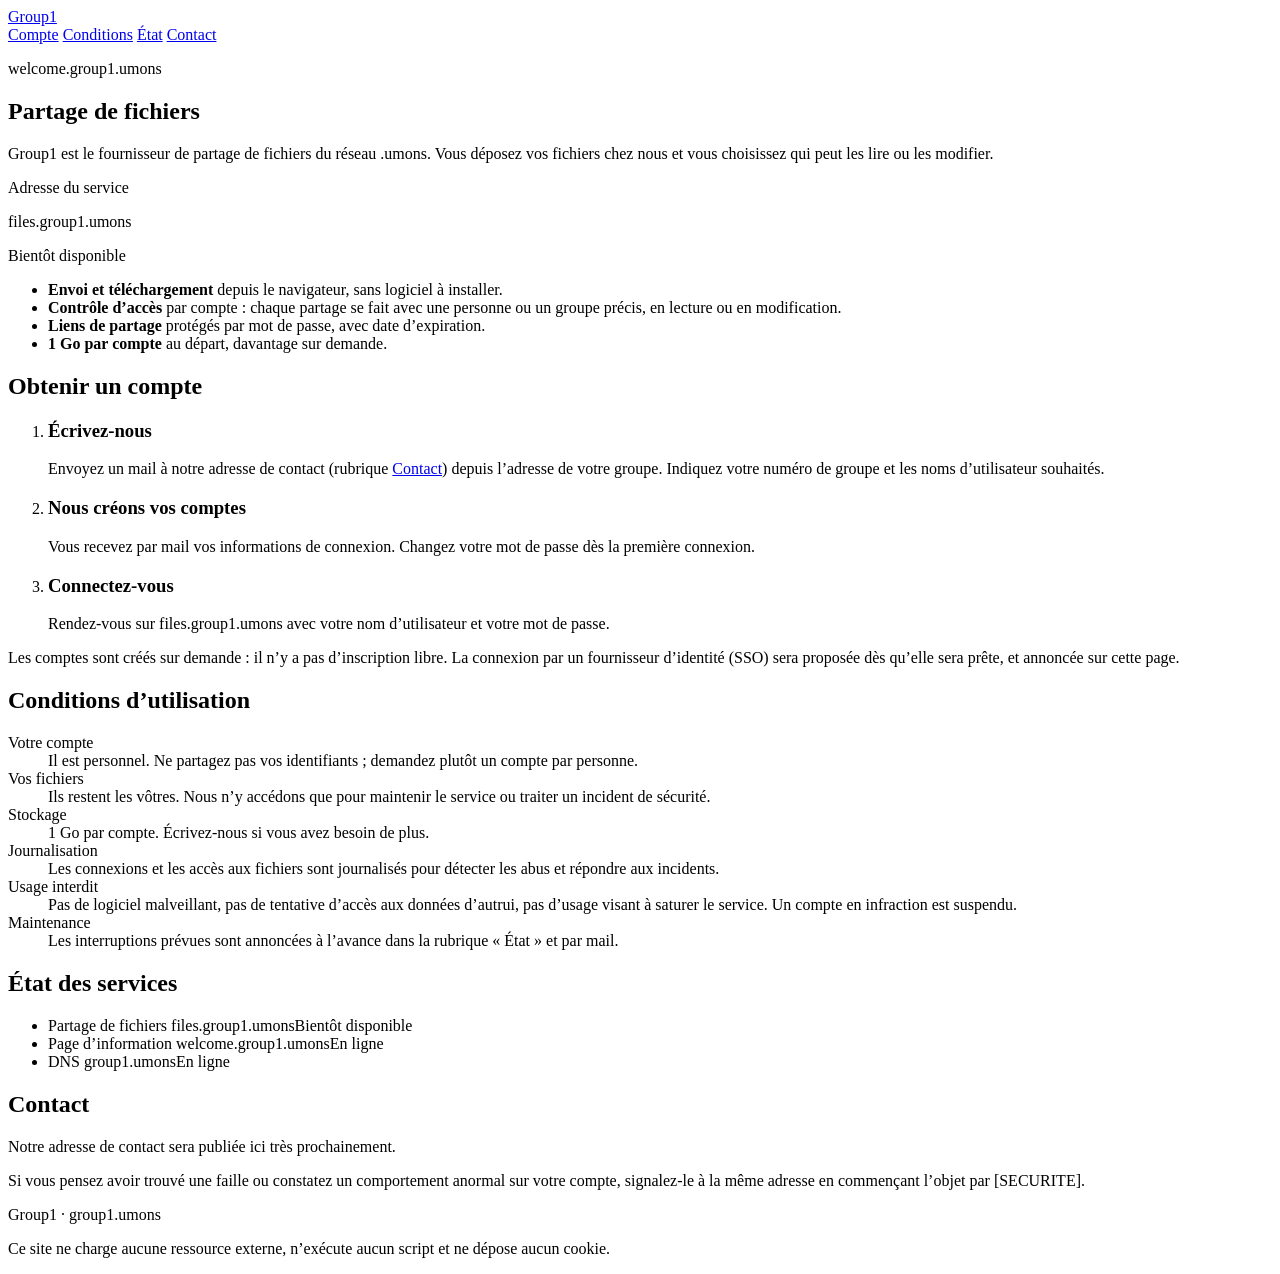
==== site/index.html @ 64a23eeb "Site welcome statique servi par nginx" ====
<!doctype html>
<html lang="fr">
<head>
  <meta charset="utf-8">
  <meta name="viewport" content="width=device-width, initial-scale=1">
  <title>Group1 – partage de fichiers</title>
  <meta name="description" content="Group1, fournisseur de partage de fichiers : présentation du service, création de compte, conditions et état.">
  <meta name="color-scheme" content="light dark">
  <link rel="icon" href="/static/img/favicon.svg" type="image/svg+xml">
  <link rel="stylesheet" href="/static/css/welcome.css">
</head>
<body>
<header class="top">
  <div class="wrap top-in">
    <a class="brand" href="/">Group1</a>
    <nav aria-label="Rubriques">
      <a href="/#compte">Compte</a>
      <a href="/#conditions">Conditions</a>
      <a href="/#etat">État</a>
      <a href="/#contact">Contact</a>
    </nav>
  </div>
</header>

<main class="wrap">
  <section id="service" class="intro">
    <p class="eyebrow">welcome.group1.umons</p>
    <h1>Partage de fichiers</h1>
    <p class="lead">Group1 est le fournisseur de partage de fichiers du réseau .umons. Vous déposez vos fichiers chez nous et vous choisissez qui peut les lire ou les modifier.</p>

    <!-- ===== ÉTAT DU SERVICE (1/2) ===== à modifier : voir README.md -->
    <div class="card service">
      <div>
        <p class="label">Adresse du service</p>
        <p class="host">files.group1.umons</p>
      </div>
      <p class="badge" data-state="bientot">Bientôt disponible</p>
      <!-- Bouton à décommenter quand le service est en ligne :
      <a class="btn" href="http://files.group1.umons" rel="noopener">Ouvrir le service</a>
      -->
    </div>

    <ul class="feats">
      <li><strong>Envoi et téléchargement</strong> depuis le navigateur, sans logiciel à installer.</li>
      <li><strong>Contrôle d’accès</strong> par compte : chaque partage se fait avec une personne ou un groupe précis, en lecture ou en modification.</li>
      <li><strong>Liens de partage</strong> protégés par mot de passe, avec date d’expiration.</li>
      <li><strong>1 Go par compte</strong> au départ, davantage sur demande.</li>
    </ul>
  </section>

  <section id="compte">
    <h2>Obtenir un compte</h2>
    <ol class="steps">
      <li>
        <h3>Écrivez-nous</h3>
        <p>Envoyez un mail à notre adresse de contact (rubrique <a href="/#contact">Contact</a>) depuis l’adresse de votre groupe. Indiquez votre numéro de groupe et les noms d’utilisateur souhaités.</p>
      </li>
      <li>
        <h3>Nous créons vos comptes</h3>
        <p>Vous recevez par mail vos informations de connexion. Changez votre mot de passe dès la première connexion.</p>
      </li>
      <li>
        <h3>Connectez-vous</h3>
        <p>Rendez-vous sur <span class="mono">files.group1.umons</span> avec votre nom d’utilisateur et votre mot de passe.</p>
      </li>
    </ol>
    <p class="note">Les comptes sont créés sur demande : il n’y a pas d’inscription libre. La connexion par un fournisseur d’identité (SSO) sera proposée dès qu’elle sera prête, et annoncée sur cette page.</p>
  </section>

  <section id="conditions">
    <h2>Conditions d’utilisation</h2>
    <dl class="terms">
      <div>
        <dt>Votre compte</dt>
        <dd>Il est personnel. Ne partagez pas vos identifiants ; demandez plutôt un compte par personne.</dd>
      </div>
      <div>
        <dt>Vos fichiers</dt>
        <dd>Ils restent les vôtres. Nous n’y accédons que pour maintenir le service ou traiter un incident de sécurité.</dd>
      </div>
      <div>
        <dt>Stockage</dt>
        <dd>1 Go par compte. Écrivez-nous si vous avez besoin de plus.</dd>
      </div>
      <div>
        <dt>Journalisation</dt>
        <dd>Les connexions et les accès aux fichiers sont journalisés pour détecter les abus et répondre aux incidents.</dd>
      </div>
      <div>
        <dt>Usage interdit</dt>
        <dd>Pas de logiciel malveillant, pas de tentative d’accès aux données d’autrui, pas d’usage visant à saturer le service. Un compte en infraction est suspendu.</dd>
      </div>
      <div>
        <dt>Maintenance</dt>
        <dd>Les interruptions prévues sont annoncées à l’avance dans la rubrique « État » et par mail.</dd>
      </div>
    </dl>
  </section>

  <section id="etat">
    <h2>État des services</h2>
    <!-- ===== ÉTAT DU SERVICE (2/2) ===== -->
    <ul class="status card">
      <li><span>Partage de fichiers <span class="mono dim">files.group1.umons</span></span><span class="badge" data-state="bientot">Bientôt disponible</span></li>
      <li><span>Page d’information <span class="mono dim">welcome.group1.umons</span></span><span class="badge" data-state="en_ligne">En ligne</span></li>
      <li><span>DNS <span class="mono dim">group1.umons</span></span><span class="badge" data-state="en_ligne">En ligne</span></li>
    </ul>
    <!-- Message de maintenance ou d'incident, à décommenter si besoin :
    <p class="note"><strong>Dernière information.</strong> Maintenance jeudi 19 novembre de 20h à 21h.</p>
    -->
  </section>

  <section id="contact">
    <h2>Contact</h2>
    <!-- ===== CONTACT ===== remplacer ce paragraphe quand l'adresse existe, par exemple :
    <p>Écrivez à <a href="mailto:contact@exemple.umons">contact@exemple.umons</a> pour une demande de compte, une augmentation de quota ou un problème d’accès. Nous répondons par mail.</p>
    -->
    <p>Notre adresse de contact sera publiée ici très prochainement.</p>
    <p>Si vous pensez avoir trouvé une faille ou constatez un comportement anormal sur votre compte, signalez-le à la même adresse en commençant l’objet par <span class="mono">[SECURITE]</span>.</p>
  </section>
</main>

<footer class="wrap foot">
  <p>Group1 · group1.umons</p>
  <p>Ce site ne charge aucune ressource externe, n’exécute aucun script et ne dépose aucun cookie.</p>
</footer>
</body>
</html>
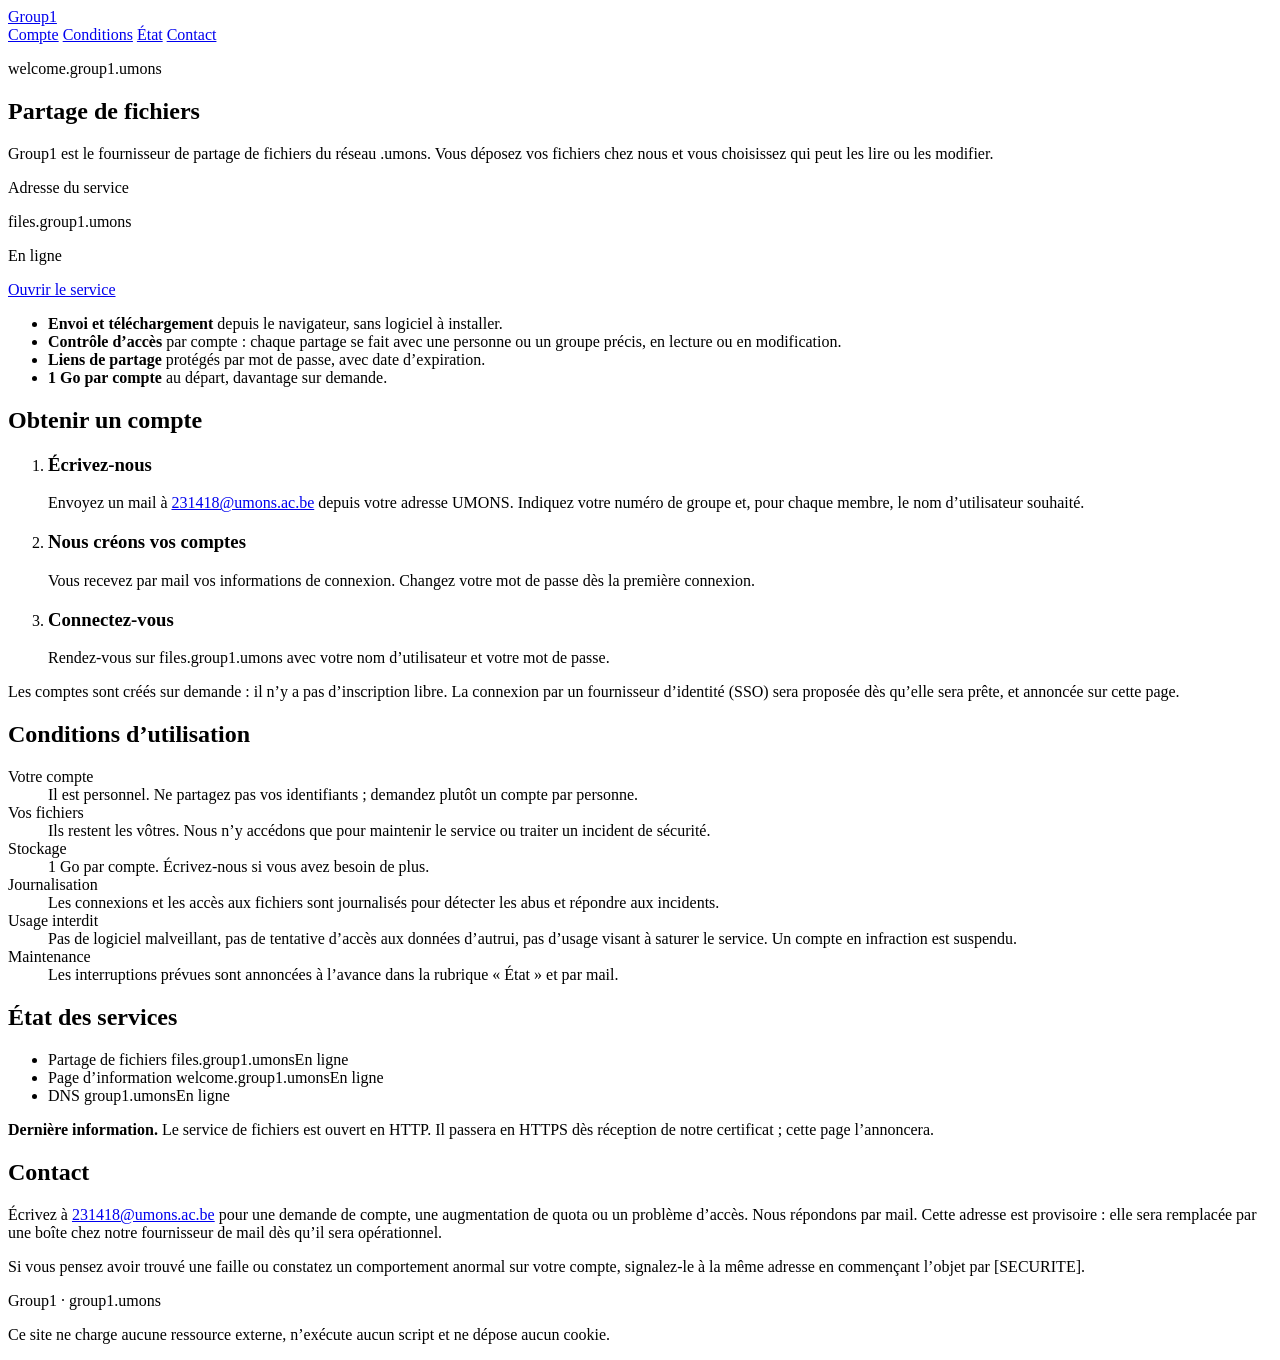
==== commit 7fb17dd7: "Service de fichiers en ligne, contact provisoire publié" ====
--- a/site/index.html
+++ b/site/index.html
@@ -34,10 +34,8 @@
         <p class="label">Adresse du service</p>
         <p class="host">files.group1.umons</p>
       </div>
-      <p class="badge" data-state="bientot">Bientôt disponible</p>
-      <!-- Bouton à décommenter quand le service est en ligne :
+      <p class="badge" data-state="en_ligne">En ligne</p>
       <a class="btn" href="http://files.group1.umons" rel="noopener">Ouvrir le service</a>
-      -->
     </div>
 
     <ul class="feats">
@@ -53,7 +51,7 @@
     <ol class="steps">
       <li>
         <h3>Écrivez-nous</h3>
-        <p>Envoyez un mail à notre adresse de contact (rubrique <a href="/#contact">Contact</a>) depuis l’adresse de votre groupe. Indiquez votre numéro de groupe et les noms d’utilisateur souhaités.</p>
+        <p>Envoyez un mail à <a href="mailto:231418@umons.ac.be">231418@umons.ac.be</a> depuis votre adresse UMONS. Indiquez votre numéro de groupe et, pour chaque membre, le nom d’utilisateur souhaité.</p>
       </li>
       <li>
         <h3>Nous créons vos comptes</h3>
@@ -101,13 +99,12 @@
     <h2>État des services</h2>
     <!-- ===== ÉTAT DU SERVICE (2/2) ===== -->
     <ul class="status card">
-      <li><span>Partage de fichiers <span class="mono dim">files.group1.umons</span></span><span class="badge" data-state="bientot">Bientôt disponible</span></li>
+      <li><span>Partage de fichiers <span class="mono dim">files.group1.umons</span></span><span class="badge" data-state="en_ligne">En ligne</span></li>
       <li><span>Page d’information <span class="mono dim">welcome.group1.umons</span></span><span class="badge" data-state="en_ligne">En ligne</span></li>
       <li><span>DNS <span class="mono dim">group1.umons</span></span><span class="badge" data-state="en_ligne">En ligne</span></li>
     </ul>
-    <!-- Message de maintenance ou d'incident, à décommenter si besoin :
-    <p class="note"><strong>Dernière information.</strong> Maintenance jeudi 19 novembre de 20h à 21h.</p>
-    -->
+    <!-- Message de maintenance ou d'incident : remplacer le texte de la note ci-dessous -->
+    <p class="note"><strong>Dernière information.</strong> Le service de fichiers est ouvert en HTTP. Il passera en HTTPS dès réception de notre certificat ; cette page l’annoncera.</p>
   </section>
 
   <section id="contact">
@@ -115,7 +112,7 @@
     <!-- ===== CONTACT ===== remplacer ce paragraphe quand l'adresse existe, par exemple :
     <p>Écrivez à <a href="mailto:contact@exemple.umons">contact@exemple.umons</a> pour une demande de compte, une augmentation de quota ou un problème d’accès. Nous répondons par mail.</p>
     -->
-    <p>Notre adresse de contact sera publiée ici très prochainement.</p>
+    <p>Écrivez à <a href="mailto:231418@umons.ac.be">231418@umons.ac.be</a> pour une demande de compte, une augmentation de quota ou un problème d’accès. Nous répondons par mail. Cette adresse est provisoire : elle sera remplacée par une boîte chez notre fournisseur de mail dès qu’il sera opérationnel.</p>
     <p>Si vous pensez avoir trouvé une faille ou constatez un comportement anormal sur votre compte, signalez-le à la même adresse en commençant l’objet par <span class="mono">[SECURITE]</span>.</p>
   </section>
 </main>
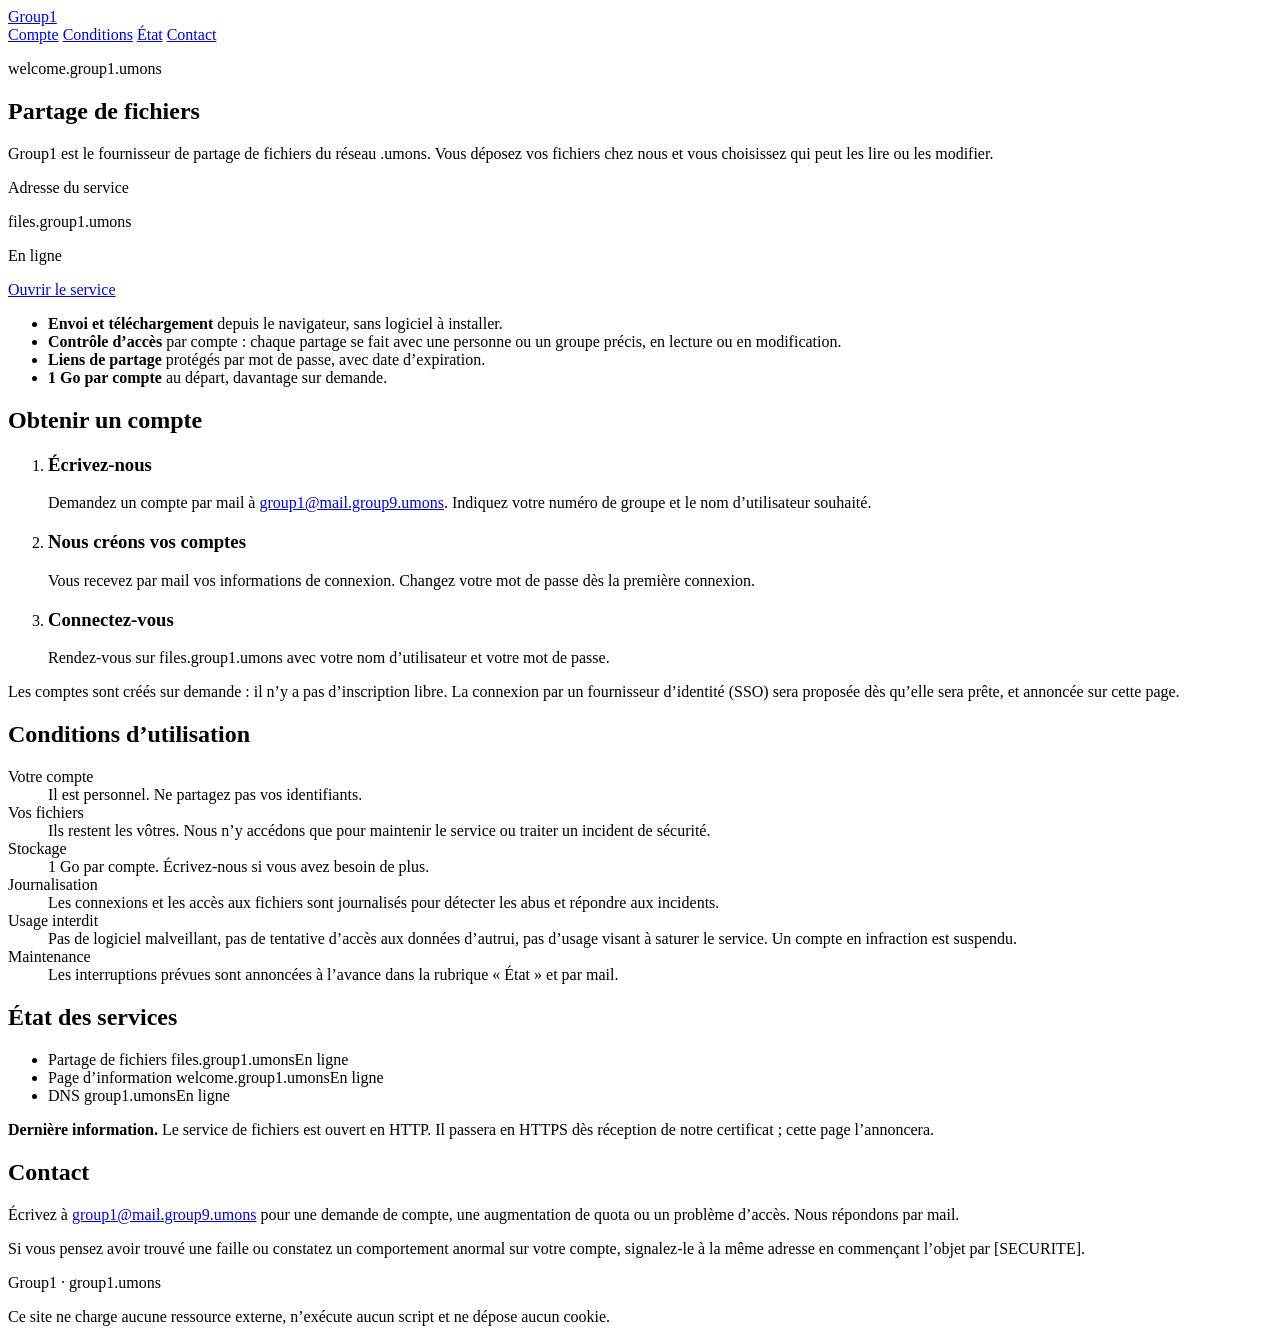
==== commit 6c580be9: "Contact via group1@mail.group9.umons, comptes sur demande" ====
--- a/site/index.html
+++ b/site/index.html
@@ -51,7 +51,7 @@
     <ol class="steps">
       <li>
         <h3>Écrivez-nous</h3>
-        <p>Envoyez un mail à <a href="mailto:231418@umons.ac.be">231418@umons.ac.be</a> depuis votre adresse UMONS. Indiquez votre numéro de groupe et, pour chaque membre, le nom d’utilisateur souhaité.</p>
+        <p>Demandez un compte par mail à <a href="mailto:group1@mail.group9.umons">group1@mail.group9.umons</a>. Indiquez votre numéro de groupe et le nom d’utilisateur souhaité.</p>
       </li>
       <li>
         <h3>Nous créons vos comptes</h3>
@@ -70,7 +70,7 @@
     <dl class="terms">
       <div>
         <dt>Votre compte</dt>
-        <dd>Il est personnel. Ne partagez pas vos identifiants ; demandez plutôt un compte par personne.</dd>
+        <dd>Il est personnel. Ne partagez pas vos identifiants.</dd>
       </div>
       <div>
         <dt>Vos fichiers</dt>
@@ -112,7 +112,7 @@
     <!-- ===== CONTACT ===== remplacer ce paragraphe quand l'adresse existe, par exemple :
     <p>Écrivez à <a href="mailto:contact@exemple.umons">contact@exemple.umons</a> pour une demande de compte, une augmentation de quota ou un problème d’accès. Nous répondons par mail.</p>
     -->
-    <p>Écrivez à <a href="mailto:231418@umons.ac.be">231418@umons.ac.be</a> pour une demande de compte, une augmentation de quota ou un problème d’accès. Nous répondons par mail. Cette adresse est provisoire : elle sera remplacée par une boîte chez notre fournisseur de mail dès qu’il sera opérationnel.</p>
+    <p>Écrivez à <a href="mailto:group1@mail.group9.umons">group1@mail.group9.umons</a> pour une demande de compte, une augmentation de quota ou un problème d’accès. Nous répondons par mail.</p>
     <p>Si vous pensez avoir trouvé une faille ou constatez un comportement anormal sur votre compte, signalez-le à la même adresse en commençant l’objet par <span class="mono">[SECURITE]</span>.</p>
   </section>
 </main>
